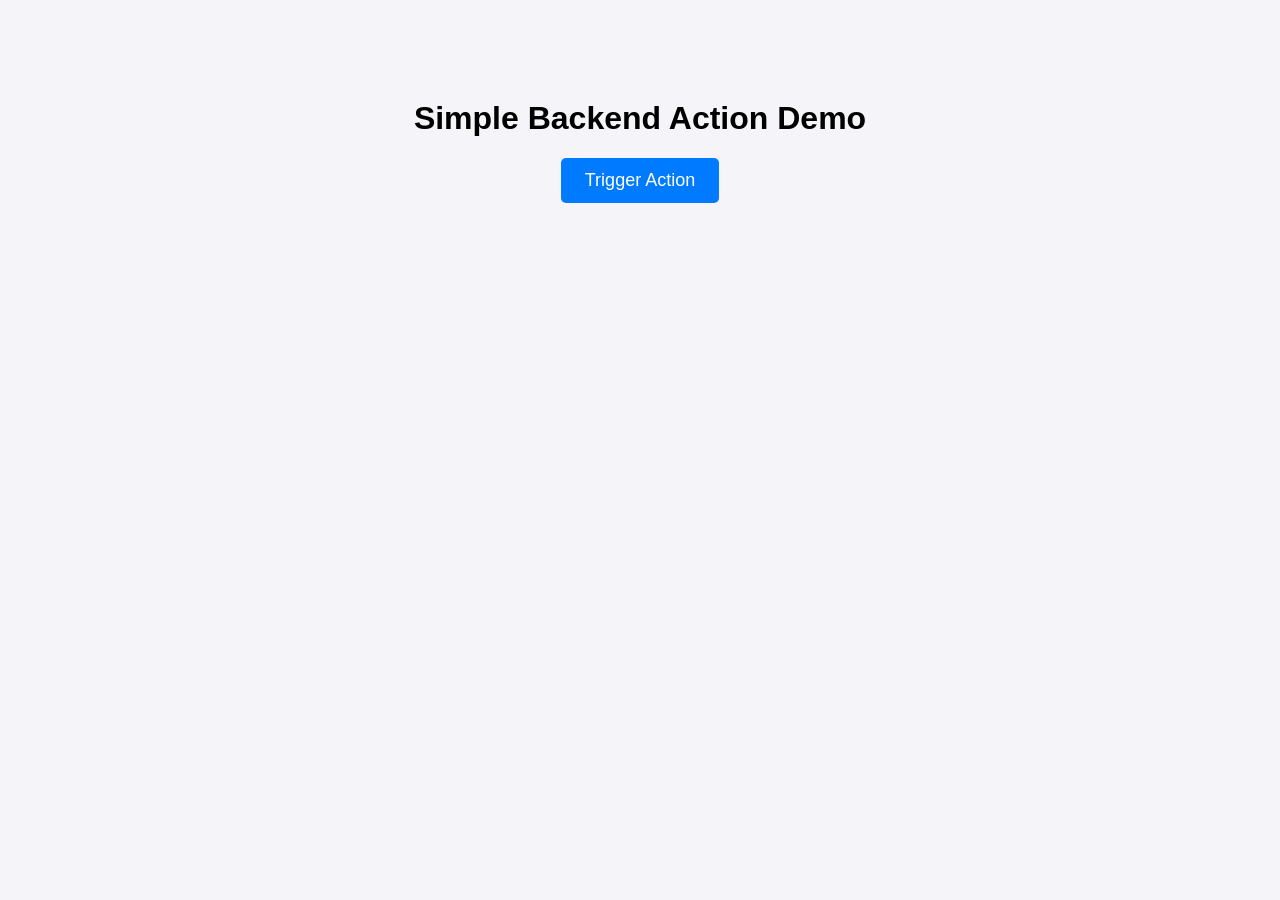
==== app/static/index.html @ 7d56d2df "up" ====
<!DOCTYPE html>
<html lang="en">
<head>
    <meta charset="UTF-8">
    <meta name="viewport" content="width=device-width, initial-scale=1.0">
    <title>Backend Action Tester</title>
    <style>
        body {
            font-family: 'Segoe UI', Tahoma, Geneva, Verdana, sans-serif;
            text-align: center;
            margin-top: 100px;
            background-color: #f4f4f9;
        }
        button {
            padding: 12px 24px;
            font-size: 18px;
            color: #fff;
            background-color: #007bff;
            border: none;
            border-radius: 5px;
            cursor: pointer;
            transition: background-color 0.3s;
        }
        button:hover {
            background-color: #0056b3;
        }
        #message {
            margin-top: 30px;
            font-size: 20px;
            font-weight: bold;
            color: #28a745;
        }
    </style>
</head>
<body>
    <h1>Simple Backend Action Demo</h1>
    <button onclick="triggerAction()">Trigger Action</button>
    <p id="message"></p>

    <script>
        async function triggerAction() {
            const messageElement = document.getElementById('message');
            messageElement.style.color = 'black';
            messageElement.innerText = "Loading...";

            try {
                const response = await fetch('/api/action', {
                    method: 'POST'
                });
                
                if (response.ok) {
                    const data = await response.json();
                    messageElement.style.color = '#28a745';
                    messageElement.innerText = data.message;
                } else {
                    messageElement.style.color = 'red';
                    messageElement.innerText = "Error completing action.";
                }
            } catch (error) {
                messageElement.style.color = 'red';
                messageElement.innerText = 'Network error: ' + error.message;
            }
        }
    </script>
</body>
</html>
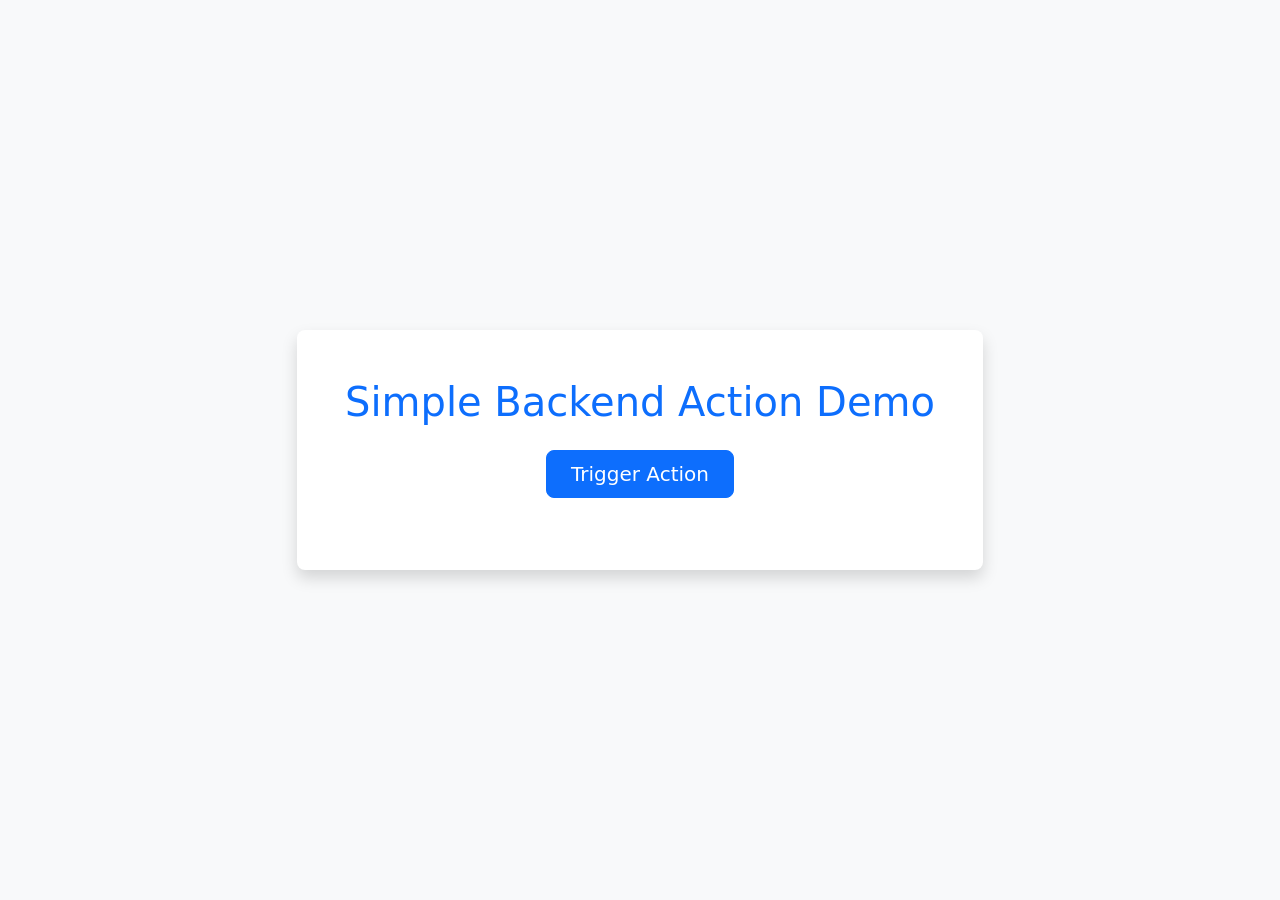
==== commit 7a99c52a: "Update index.html" ====
--- a/app/static/index.html
+++ b/app/static/index.html
@@ -1,66 +1,61 @@
 <!DOCTYPE html>
 <html lang="en">
+
 <head>
     <meta charset="UTF-8">
     <meta name="viewport" content="width=device-width, initial-scale=1.0">
     <title>Backend Action Tester</title>
-    <style>
-        body {
-            font-family: 'Segoe UI', Tahoma, Geneva, Verdana, sans-serif;
-            text-align: center;
-            margin-top: 100px;
-            background-color: #f4f4f9;
-        }
-        button {
-            padding: 12px 24px;
-            font-size: 18px;
-            color: #fff;
-            background-color: #007bff;
-            border: none;
-            border-radius: 5px;
-            cursor: pointer;
-            transition: background-color 0.3s;
-        }
-        button:hover {
-            background-color: #0056b3;
-        }
-        #message {
-            margin-top: 30px;
-            font-size: 20px;
-            font-weight: bold;
-            color: #28a745;
-        }
-    </style>
+    <!-- Bootstrap CSS -->
+    <link href="https://cdn.jsdelivr.net/npm/bootstrap@5.3.3/dist/css/bootstrap.min.css" rel="stylesheet"
+        integrity="sha384-QWTKZyjpPEjISv5WaRU9OFeRpok6YctnYmDr5pNlyT2bRjXh0JMhjY6hW+ALEwIH" crossorigin="anonymous">
 </head>
-<body>
-    <h1>Simple Backend Action Demo</h1>
-    <button onclick="triggerAction()">Trigger Action</button>
-    <p id="message"></p>
+
+<body class="bg-light d-flex flex-column justify-content-center align-items-center vh-100">
+
+    <div class="text-center p-5 bg-white shadow rounded-3">
+        <h1 class="mb-4 text-primary">Simple Backend Action Demo</h1>
+
+        <button class="btn btn-primary btn-lg px-4" onclick="triggerAction()">
+            Trigger Action
+        </button>
+
+        <div class="mt-4">
+            <p id="message" class="fs-5 fw-bold"></p>
+        </div>
+    </div>
+
+    <!-- Bootstrap JS (Optional, but good for interactive components) -->
+    <script src="https://cdn.jsdelivr.net/npm/bootstrap@5.3.3/dist/js/bootstrap.bundle.min.js"
+        integrity="sha384-YvpcrYf0tY3lHB60NNkmXc5s9fDVZLESaAA55NDzOxhy9GkcIdslK1eN7N6jIeHz"
+        crossorigin="anonymous"></script>
 
     <script>
         async function triggerAction() {
             const messageElement = document.getElementById('message');
-            messageElement.style.color = 'black';
+
+            // Re-apply Bootstrap classes for the loading state (resetting colors)
+            messageElement.className = 'fs-5 fw-bold text-dark';
             messageElement.innerText = "Loading...";
 
             try {
                 const response = await fetch('/api/action', {
                     method: 'POST'
                 });
-                
+
                 if (response.ok) {
                     const data = await response.json();
-                    messageElement.style.color = '#28a745';
+                    messageElement.className = 'fs-5 fw-bold text-success';
                     messageElement.innerText = data.message;
                 } else {
-                    messageElement.style.color = 'red';
+                    messageElement.className = 'fs-5 fw-bold text-danger';
                     messageElement.innerText = "Error completing action.";
                 }
             } catch (error) {
-                messageElement.style.color = 'red';
+                messageElement.className = 'fs-5 fw-bold text-danger';
                 messageElement.innerText = 'Network error: ' + error.message;
             }
         }
     </script>
 </body>
-</html>
+
+</html>
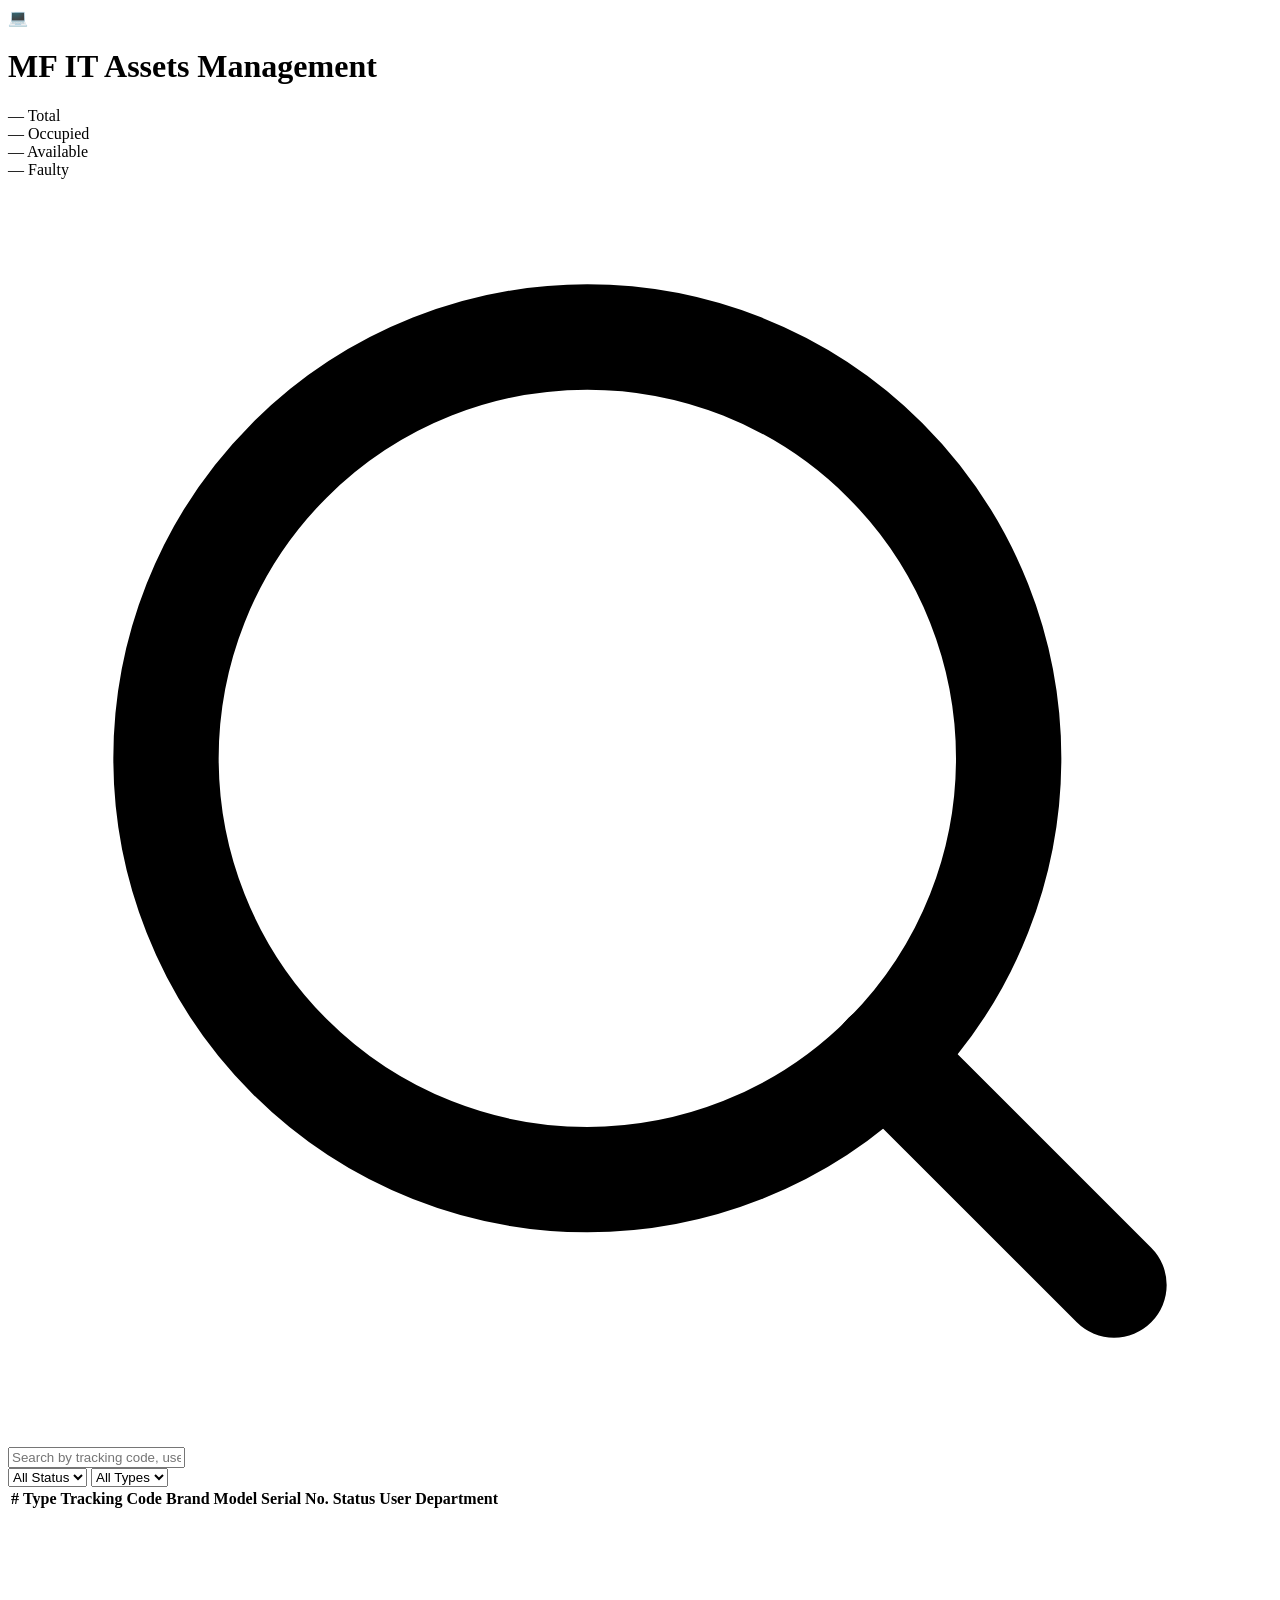
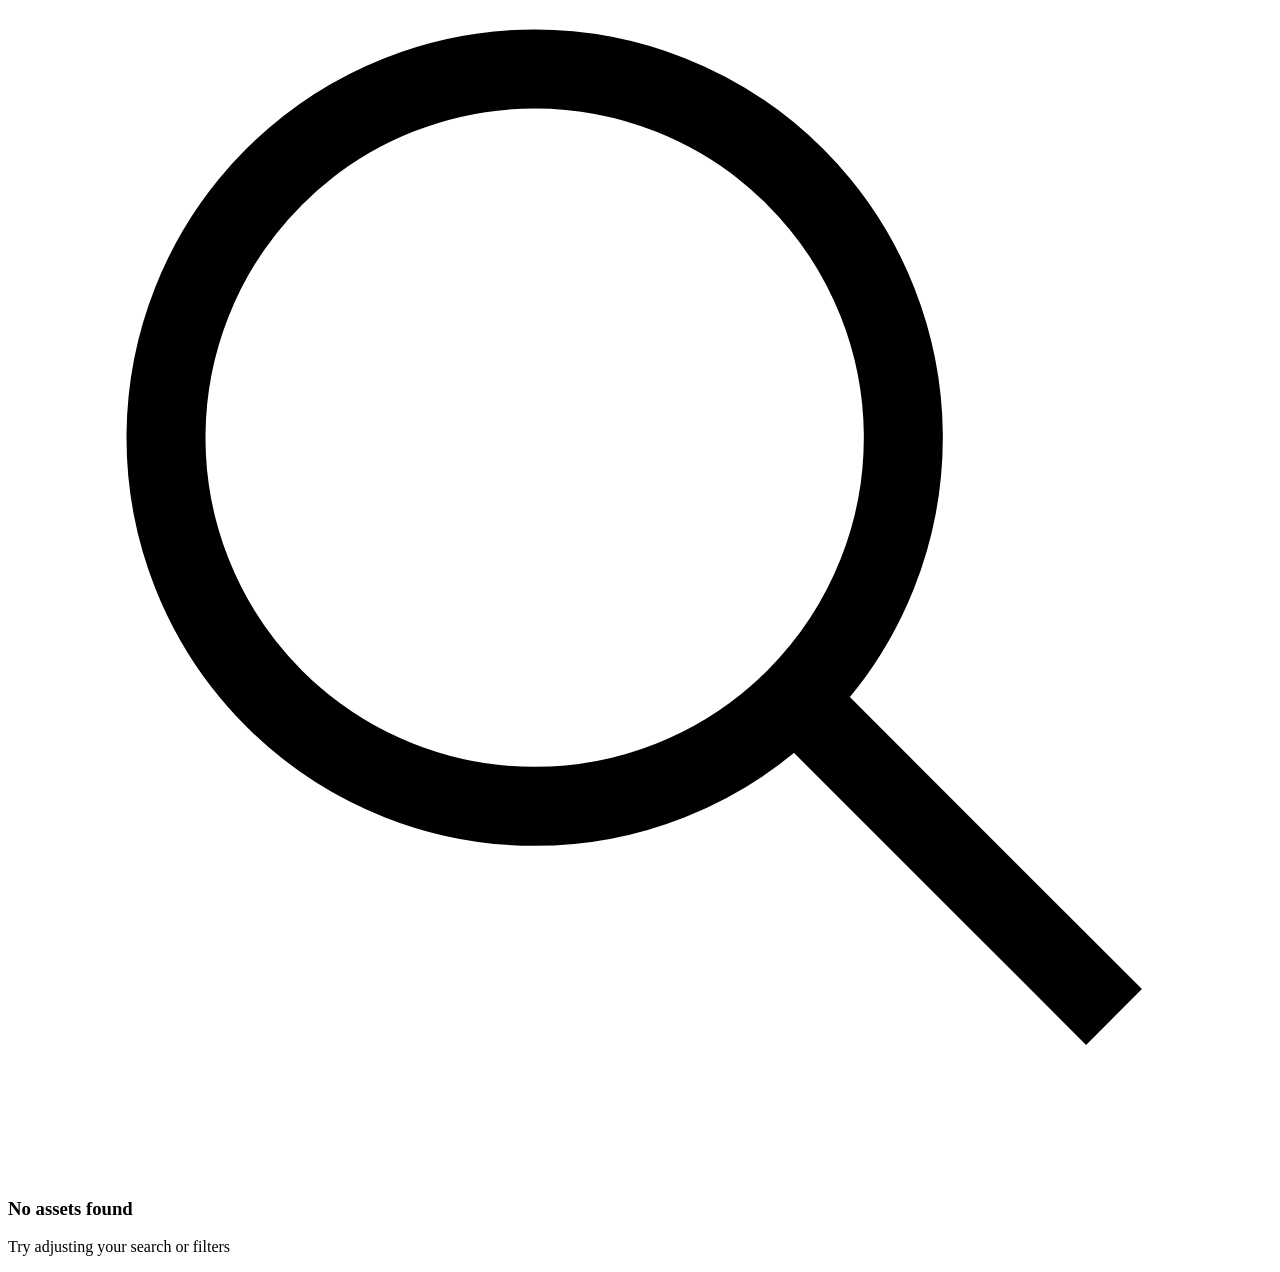
==== commit 5c7f9b3b: "update" ====
--- a/app/static/index.html
+++ b/app/static/index.html
@@ -1,61 +1,225 @@
 <!DOCTYPE html>
 <html lang="en">
-
 <head>
     <meta charset="UTF-8">
     <meta name="viewport" content="width=device-width, initial-scale=1.0">
-    <title>Backend Action Tester</title>
-    <!-- Bootstrap CSS -->
-    <link href="https://cdn.jsdelivr.net/npm/bootstrap@5.3.3/dist/css/bootstrap.min.css" rel="stylesheet"
-        integrity="sha384-QWTKZyjpPEjISv5WaRU9OFeRpok6YctnYmDr5pNlyT2bRjXh0JMhjY6hW+ALEwIH" crossorigin="anonymous">
+    <title>MF IT Assets — Asset Management</title>
+    <meta name="description" content="Comprehensive IT asset management system for tracking laptops, desktops, printers, and peripherals.">
+    <link rel="stylesheet" href="/static/styles.css?v=2">
 </head>
-
-<body class="bg-light d-flex flex-column justify-content-center align-items-center vh-100">
-
-    <div class="text-center p-5 bg-white shadow rounded-3">
-        <h1 class="mb-4 text-primary">Simple Backend Action Demo</h1>
-
-        <button class="btn btn-primary btn-lg px-4" onclick="triggerAction()">
-            Trigger Action
-        </button>
-
-        <div class="mt-4">
-            <p id="message" class="fs-5 fw-bold"></p>
+<body>
+    <div class="container">
+        <!-- Header -->
+        <header class="header fade-in">
+            <div class="header-left">
+                <div class="logo-icon">💻</div>
+                <h1>MF IT Assets <span>Management</span></h1>
+            </div>
+            <div class="stats-bar" id="statsBar">
+                <div class="stat-chip total"><span class="dot"></span><span id="statTotal">—</span> Total</div>
+                <div class="stat-chip occupied"><span class="dot"></span><span id="statOccupied">—</span> Occupied</div>
+                <div class="stat-chip available"><span class="dot"></span><span id="statAvailable">—</span> Available</div>
+                <div class="stat-chip faulty"><span class="dot"></span><span id="statFaulty">—</span> Faulty</div>
+            </div>
+        </header>
+
+        <!-- Toolbar -->
+        <div class="toolbar fade-in fade-in-delay-1">
+            <div class="search-box">
+                <svg viewBox="0 0 24 24" fill="none" stroke="currentColor" stroke-width="2" stroke-linecap="round"><circle cx="11" cy="11" r="8"/><line x1="21" y1="21" x2="16.65" y2="16.65"/></svg>
+                <input type="text" id="searchInput" placeholder="Search by tracking code, user, brand, model, serial...">
+            </div>
+            <select class="filter-select" id="statusFilter">
+                <option value="">All Status</option>
+                <option value="Available">Available</option>
+                <option value="Occupied">Occupied</option>
+                <option value="Faulty">Faulty</option>
+            </select>
+            <select class="filter-select" id="typeFilter">
+                <option value="">All Types</option>
+                <option value="Laptop">Laptop</option>
+                <option value="Desktop">Desktop</option>
+                <option value="Printer">Printer</option>
+                <option value="Monitor">Monitor</option>
+            </select>
+        </div>
+
+        <!-- Table -->
+        <div class="table-card fade-in fade-in-delay-2">
+            <div class="table-wrapper">
+                <table>
+                    <thead>
+                        <tr>
+                            <th>#</th>
+                            <th>Type</th>
+                            <th>Tracking Code</th>
+                            <th>Brand</th>
+                            <th>Model</th>
+                            <th>Serial No.</th>
+                            <th>Status</th>
+                            <th>User</th>
+                            <th>Department</th>
+                        </tr>
+                    </thead>
+                    <tbody id="assetTableBody">
+                        <!-- Populated by JS -->
+                    </tbody>
+                </table>
+            </div>
+
+            <!-- Loading -->
+            <div class="loading-overlay" id="loadingState">
+                <div class="spinner"></div>
+                <span class="loading-text">Loading assets...</span>
+            </div>
+
+            <!-- Empty -->
+            <div class="empty-state" id="emptyState" style="display:none">
+                <svg viewBox="0 0 24 24" fill="none" stroke="currentColor" stroke-width="1.5"><path d="M21 21l-6-6m2-5a7 7 0 11-14 0 7 7 0 0114 0z"/></svg>
+                <h3>No assets found</h3>
+                <p>Try adjusting your search or filters</p>
+            </div>
+
+            <!-- Footer -->
+            <div class="table-footer" id="tableFooter" style="display:none">
+                <span id="resultCount">Showing 0 assets</span>
+                <span>MF IT Assets Database</span>
+            </div>
         </div>
     </div>
 
-    <!-- Bootstrap JS (Optional, but good for interactive components) -->
-    <script src="https://cdn.jsdelivr.net/npm/bootstrap@5.3.3/dist/js/bootstrap.bundle.min.js"
-        integrity="sha384-YvpcrYf0tY3lHB60NNkmXc5s9fDVZLESaAA55NDzOxhy9GkcIdslK1eN7N6jIeHz"
-        crossorigin="anonymous"></script>
-
     <script>
-        async function triggerAction() {
-            const messageElement = document.getElementById('message');
-
-            // Re-apply Bootstrap classes for the loading state (resetting colors)
-            messageElement.className = 'fs-5 fw-bold text-dark';
-            messageElement.innerText = "Loading...";
+        const API_BASE = '/assets';
+        let allAssets = [];
+        let debounceTimer = null;
+
+        // ── Fetch & Render ──────────────────────────────────
+        async function loadAssets(search = '', status = '', type = '') {
+            const params = new URLSearchParams();
+            if (search) params.set('search', search);
+            if (status) params.set('status', status);
+            if (type)   params.set('type', type);
+
+            const url = `${API_BASE}/?${params.toString()}`;
+
+            document.getElementById('loadingState').style.display = 'flex';
+            document.getElementById('emptyState').style.display = 'none';
+            document.getElementById('tableFooter').style.display = 'none';
+            document.getElementById('assetTableBody').innerHTML = '';
 
             try {
-                const response = await fetch('/api/action', {
-                    method: 'POST'
-                });
-
-                if (response.ok) {
-                    const data = await response.json();
-                    messageElement.className = 'fs-5 fw-bold text-success';
-                    messageElement.innerText = data.message;
-                } else {
-                    messageElement.className = 'fs-5 fw-bold text-danger';
-                    messageElement.innerText = "Error completing action.";
-                }
-            } catch (error) {
-                messageElement.className = 'fs-5 fw-bold text-danger';
-                messageElement.innerText = 'Network error: ' + error.message;
+                const res = await fetch(url);
+                const data = await res.json();
+                allAssets = data;
+                renderTable(data);
+                updateStats(data);
+            } catch (err) {
+                console.error('Error loading assets:', err);
+                document.getElementById('loadingState').style.display = 'none';
+                document.getElementById('emptyState').style.display = 'block';
             }
         }
+
+        function renderTable(assets) {
+            const tbody = document.getElementById('assetTableBody');
+            const loading = document.getElementById('loadingState');
+            const empty = document.getElementById('emptyState');
+            const footer = document.getElementById('tableFooter');
+
+            loading.style.display = 'none';
+
+            if (assets.length === 0) {
+                tbody.innerHTML = '';
+                empty.style.display = 'block';
+                footer.style.display = 'none';
+                return;
+            }
+
+            empty.style.display = 'none';
+            footer.style.display = 'flex';
+            document.getElementById('resultCount').textContent = `Showing ${assets.length} asset${assets.length !== 1 ? 's' : ''}`;
+
+            tbody.innerHTML = assets.map((a, i) => `
+                <tr onclick="viewDetail(${a.id})" title="Click to view details">
+                    <td class="col-no">${i + 1}</td>
+                    <td class="col-type">${getTypeIcon(a.type)} ${a.type || '—'}</td>
+                    <td class="col-tracking">${a.tracking_code || '—'}</td>
+                    <td>${a.brand || '—'}</td>
+                    <td>${a.model || '—'}</td>
+                    <td>${a.serial_no || '—'}</td>
+                    <td>${statusBadge(a.assignment_status)}</td>
+                    <td class="col-user">${a.users_name || '—'}</td>
+                    <td>${a.department || '—'}</td>
+                </tr>
+            `).join('');
+        }
+
+        function updateStats(assets) {
+            // Use allAssets for stats on initial load, filtered for search
+            const total = assets.length;
+            const occupied = assets.filter(a => a.assignment_status === 'Occupied').length;
+            const available = assets.filter(a => a.assignment_status === 'Available').length;
+            const faulty = assets.filter(a => a.assignment_status === 'Faulty').length;
+            document.getElementById('statTotal').textContent = total;
+            document.getElementById('statOccupied').textContent = occupied;
+            document.getElementById('statAvailable').textContent = available;
+            document.getElementById('statFaulty').textContent = faulty;
+        }
+
+        function statusBadge(status) {
+            if (!status) return '<span class="badge badge-unknown">Unknown</span>';
+            const s = status.toLowerCase();
+            let cls = 'badge-unknown';
+            if (s === 'available') cls = 'badge-available';
+            else if (s === 'occupied') cls = 'badge-occupied';
+            else if (s === 'faulty') cls = 'badge-faulty';
+            return `<span class="badge ${cls}">${status}</span>`;
+        }
+
+        function getTypeIcon(type) {
+            if (!type) return '📦';
+            const t = type.toLowerCase();
+            if (t.includes('laptop')) return '💻';
+            if (t.includes('desktop')) return '🖥️';
+            if (t.includes('printer')) return '🖨️';
+            if (t.includes('monitor')) return '🖥️';
+            return '📦';
+        }
+
+        function viewDetail(id) {
+            window.location.href = `/detail?id=${id}`;
+        }
+
+        // ── Event Listeners ─────────────────────────────────
+        document.getElementById('searchInput').addEventListener('input', (e) => {
+            clearTimeout(debounceTimer);
+            debounceTimer = setTimeout(() => {
+                loadAssets(
+                    e.target.value,
+                    document.getElementById('statusFilter').value,
+                    document.getElementById('typeFilter').value
+                );
+            }, 300);
+        });
+
+        document.getElementById('statusFilter').addEventListener('change', () => {
+            loadAssets(
+                document.getElementById('searchInput').value,
+                document.getElementById('statusFilter').value,
+                document.getElementById('typeFilter').value
+            );
+        });
+
+        document.getElementById('typeFilter').addEventListener('change', () => {
+            loadAssets(
+                document.getElementById('searchInput').value,
+                document.getElementById('statusFilter').value,
+                document.getElementById('typeFilter').value
+            );
+        });
+
+        // ── Init ────────────────────────────────────────────
+        loadAssets();
     </script>
 </body>
-
 </html>
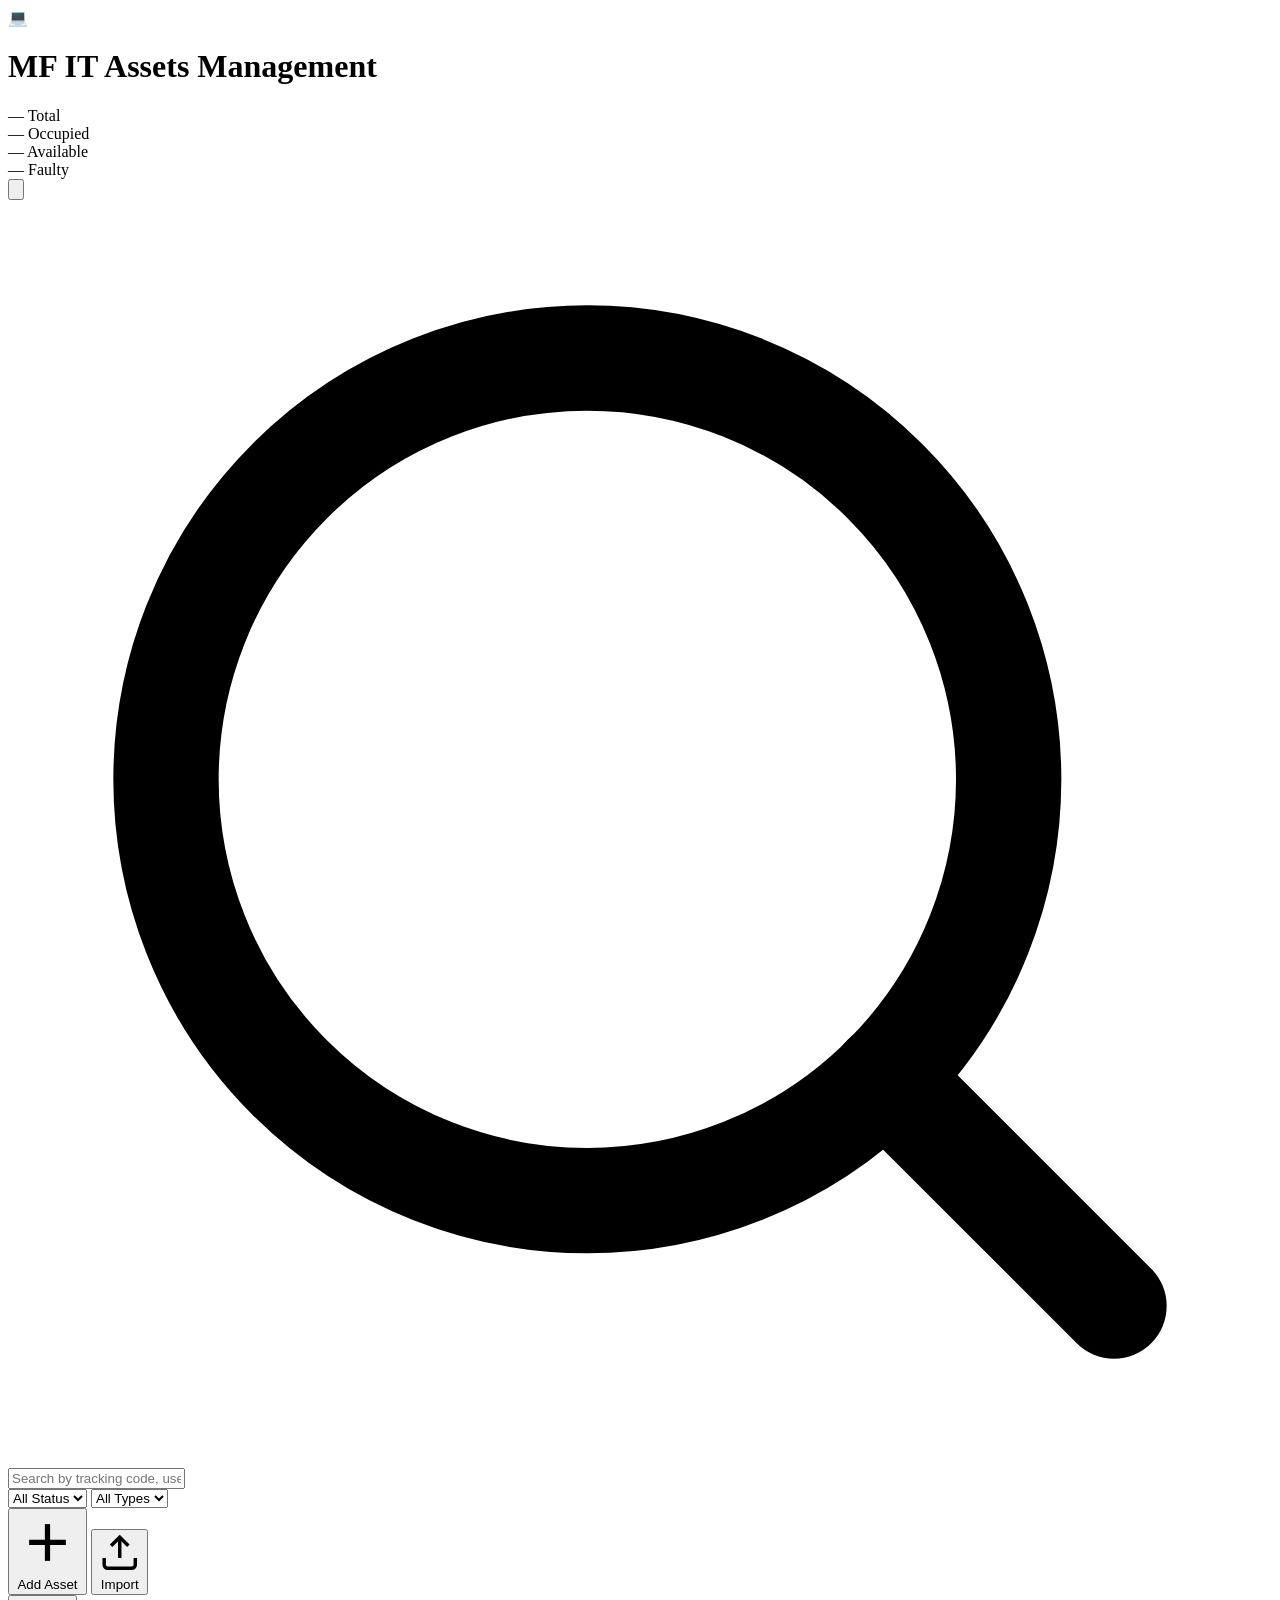
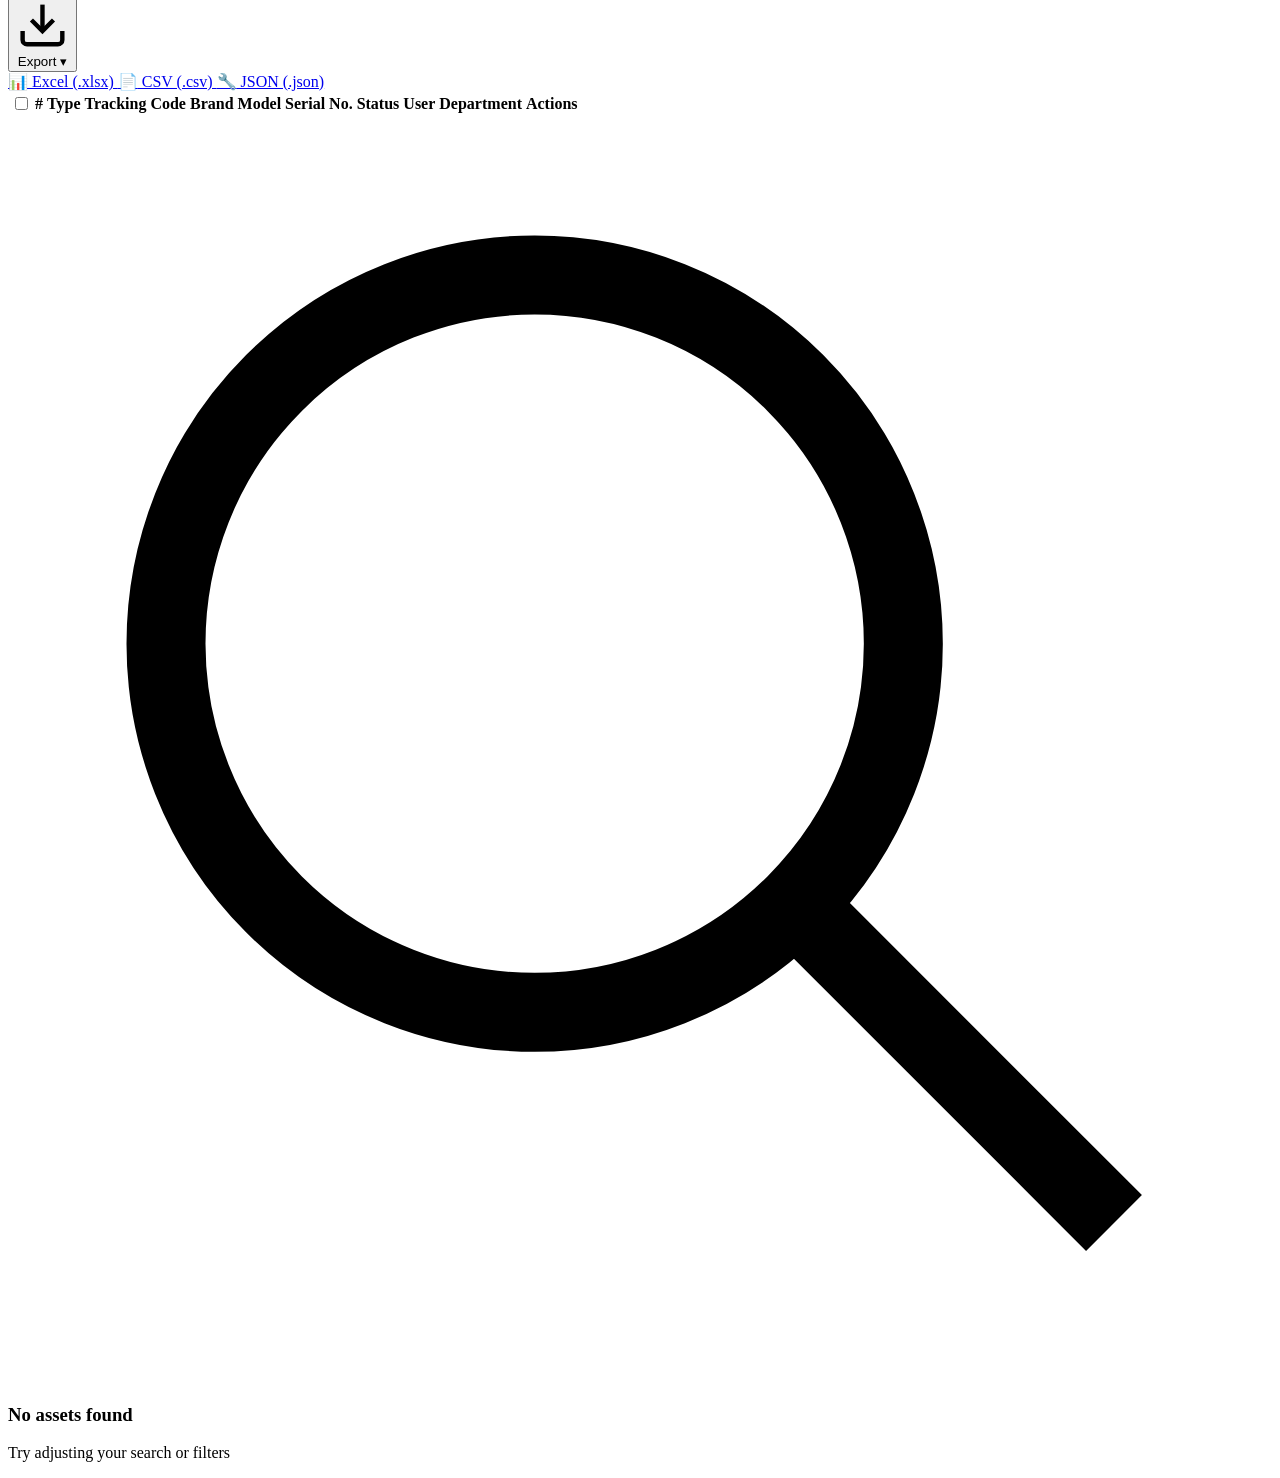
==== commit cff26e7b: "up" ====
--- a/app/static/index.html
+++ b/app/static/index.html
@@ -5,7 +5,7 @@
     <meta name="viewport" content="width=device-width, initial-scale=1.0">
     <title>MF IT Assets — Asset Management</title>
     <meta name="description" content="Comprehensive IT asset management system for tracking laptops, desktops, printers, and peripherals.">
-    <link rel="stylesheet" href="/static/styles.css?v=2">
+    <link rel="stylesheet" href="/static/styles.css?v=4">
 </head>
 <body>
     <div class="container">
@@ -15,11 +15,18 @@
                 <div class="logo-icon">💻</div>
                 <h1>MF IT Assets <span>Management</span></h1>
             </div>
-            <div class="stats-bar" id="statsBar">
-                <div class="stat-chip total"><span class="dot"></span><span id="statTotal">—</span> Total</div>
-                <div class="stat-chip occupied"><span class="dot"></span><span id="statOccupied">—</span> Occupied</div>
-                <div class="stat-chip available"><span class="dot"></span><span id="statAvailable">—</span> Available</div>
-                <div class="stat-chip faulty"><span class="dot"></span><span id="statFaulty">—</span> Faulty</div>
+            <div class="header-right">
+                <div class="stats-bar" id="statsBar">
+                    <div class="stat-chip total"><span class="dot"></span><span id="statTotal">—</span> Total</div>
+                    <div class="stat-chip occupied"><span class="dot"></span><span id="statOccupied">—</span> Occupied</div>
+                    <div class="stat-chip available"><span class="dot"></span><span id="statAvailable">—</span> Available</div>
+                    <div class="stat-chip faulty"><span class="dot"></span><span id="statFaulty">—</span> Faulty</div>
+                </div>
+                <button class="logout-btn" id="logoutBtn" title="Logout">
+                    <svg viewBox="0 0 24 24" fill="none" stroke="currentColor" stroke-width="2" stroke-linecap="round">
+                        <path d="M9 21H5a2 2 0 01-2-2V5a2 2 0 012-2h4"/><polyline points="16 17 21 12 16 7"/><line x1="21" y1="12" x2="9" y2="12"/>
+                    </svg>
+                </button>
             </div>
         </header>
 
@@ -44,12 +51,47 @@
             </select>
         </div>
 
+        <!-- Action Bar -->
+        <div class="action-bar fade-in fade-in-delay-1">
+            <div class="action-group">
+                <button class="action-btn primary" id="addAssetBtn" title="Add New Asset">
+                    <svg viewBox="0 0 24 24" fill="none" stroke="currentColor" stroke-width="2"><line x1="12" y1="5" x2="12" y2="19"/><line x1="5" y1="12" x2="19" y2="12"/></svg>
+                    Add Asset
+                </button>
+                <button class="action-btn" id="importBtn" title="Import from Excel">
+                    <svg viewBox="0 0 24 24" fill="none" stroke="currentColor" stroke-width="2"><path d="M21 15v4a2 2 0 01-2 2H5a2 2 0 01-2-2v-4"/><polyline points="17 8 12 3 7 8"/><line x1="12" y1="3" x2="12" y2="15"/></svg>
+                    Import
+                </button>
+                <input type="file" id="importFileInput" accept=".xlsx,.xls" style="display:none">
+            </div>
+            <div class="action-group">
+                <div class="export-dropdown" id="exportDropdown">
+                    <button class="action-btn" id="exportBtn" title="Export Data">
+                        <svg viewBox="0 0 24 24" fill="none" stroke="currentColor" stroke-width="2"><path d="M21 15v4a2 2 0 01-2 2H5a2 2 0 01-2-2v-4"/><polyline points="7 10 12 15 17 10"/><line x1="12" y1="15" x2="12" y2="3"/></svg>
+                        Export ▾
+                    </button>
+                    <div class="export-menu" id="exportMenu">
+                        <a href="#" id="exportExcel" class="export-option">
+                            <span class="export-icon">📊</span> Excel (.xlsx)
+                        </a>
+                        <a href="#" id="exportCSV" class="export-option">
+                            <span class="export-icon">📄</span> CSV (.csv)
+                        </a>
+                        <a href="#" id="exportJSON" class="export-option">
+                            <span class="export-icon">🔧</span> JSON (.json)
+                        </a>
+                    </div>
+                </div>
+            </div>
+        </div>
+
         <!-- Table -->
         <div class="table-card fade-in fade-in-delay-2">
             <div class="table-wrapper">
                 <table>
                     <thead>
                         <tr>
+                            <th><input type="checkbox" id="selectAll" title="Select All"></th>
                             <th>#</th>
                             <th>Type</th>
                             <th>Tracking Code</th>
@@ -59,6 +101,7 @@
                             <th>Status</th>
                             <th>User</th>
                             <th>Department</th>
+                            <th>Actions</th>
                         </tr>
                     </thead>
                     <tbody id="assetTableBody">
@@ -83,15 +126,109 @@
             <!-- Footer -->
             <div class="table-footer" id="tableFooter" style="display:none">
                 <span id="resultCount">Showing 0 assets</span>
-                <span>MF IT Assets Database</span>
+                <div class="table-footer-actions">
+                    <button class="action-btn danger small" id="deleteSelectedBtn" style="display:none" title="Delete Selected">
+                        <svg viewBox="0 0 24 24" fill="none" stroke="currentColor" stroke-width="2"><polyline points="3 6 5 6 21 6"/><path d="M19 6v14a2 2 0 01-2 2H7a2 2 0 01-2-2V6m3 0V4a2 2 0 012-2h4a2 2 0 012 2v2"/></svg>
+                        Delete Selected
+                    </button>
+                    <span>MF IT Assets Database</span>
+                </div>
             </div>
         </div>
+    </div>
+
+    <!-- Add Asset Modal -->
+    <div class="modal-overlay" id="addModal" style="display:none">
+        <div class="modal-card">
+            <div class="modal-header">
+                <h2>➕ Add New Asset</h2>
+                <button class="modal-close" id="addModalClose">&times;</button>
+            </div>
+            <form id="addForm" class="modal-body">
+                <div class="form-group">
+                    <label>Type *</label>
+                    <select name="type" required>
+                        <option value="">Select type</option>
+                        <option value="Laptop">Laptop</option>
+                        <option value="Desktop">Desktop</option>
+                        <option value="Printer">Printer</option>
+                        <option value="Monitor">Monitor</option>
+                    </select>
+                </div>
+                <div class="form-group">
+                    <label>Tracking Code *</label>
+                    <input type="text" name="tracking_code" required placeholder="e.g. LT/MFM/350">
+                </div>
+                <div class="form-group">
+                    <label>Owner</label>
+                    <input type="text" name="owner" placeholder="e.g. Manforce Resources">
+                </div>
+                <div class="form-group">
+                    <label>Brand</label>
+                    <input type="text" name="brand" placeholder="e.g. HP, Dell, Lenovo">
+                </div>
+                <div class="form-group">
+                    <label>Model</label>
+                    <input type="text" name="model" placeholder="e.g. ProBook G1iR">
+                </div>
+                <div class="form-group">
+                    <label>Serial No.</label>
+                    <input type="text" name="serial_no" placeholder="e.g. 5CD6021BM8">
+                </div>
+                <div class="form-group">
+                    <label>CPU</label>
+                    <input type="text" name="cpu" placeholder="e.g. Intel Core i5">
+                </div>
+                <div class="form-group">
+                    <label>RAM</label>
+                    <input type="text" name="ram" placeholder="e.g. 16GB DDR5">
+                </div>
+                <div class="form-group">
+                    <label>Storage</label>
+                    <input type="text" name="storage" placeholder="e.g. 512GB SSD">
+                </div>
+                <div class="form-group">
+                    <label>Price</label>
+                    <input type="text" name="price" placeholder="e.g. 3000.00">
+                </div>
+                <div class="form-group">
+                    <label>Purchase Date</label>
+                    <input type="date" name="purchase_date">
+                </div>
+                <div class="form-group">
+                    <label>Status</label>
+                    <select name="assignment_status">
+                        <option value="Available">Available</option>
+                        <option value="Occupied">Occupied</option>
+                        <option value="Faulty">Faulty</option>
+                    </select>
+                </div>
+                <div class="form-group">
+                    <label>Assigned User</label>
+                    <input type="text" name="users_name" placeholder="e.g. John Doe">
+                </div>
+                <div class="form-group">
+                    <label>Department</label>
+                    <input type="text" name="department" placeholder="e.g. IT Department">
+                </div>
+            </form>
+            <div class="modal-footer">
+                <button type="button" class="btn-secondary" id="addCancelBtn">Cancel</button>
+                <button type="button" class="btn-primary" id="addSaveBtn">Create Asset</button>
+            </div>
+        </div>
+    </div>
+
+    <!-- Import Result Toast -->
+    <div class="toast" id="toast" style="display:none">
+        <div class="toast-content" id="toastContent"></div>
     </div>
 
     <script>
         const API_BASE = '/assets';
         let allAssets = [];
         let debounceTimer = null;
+        let selectedIds = new Set();
 
         // ── Fetch & Render ──────────────────────────────────
         async function loadAssets(search = '', status = '', type = '') {
@@ -111,6 +248,7 @@
                 const res = await fetch(url);
                 const data = await res.json();
                 allAssets = data;
+                selectedIds.clear();
                 renderTable(data);
                 updateStats(data);
             } catch (err) {
@@ -140,22 +278,29 @@
             document.getElementById('resultCount').textContent = `Showing ${assets.length} asset${assets.length !== 1 ? 's' : ''}`;
 
             tbody.innerHTML = assets.map((a, i) => `
-                <tr onclick="viewDetail(${a.id})" title="Click to view details">
-                    <td class="col-no">${i + 1}</td>
-                    <td class="col-type">${getTypeIcon(a.type)} ${a.type || '—'}</td>
-                    <td class="col-tracking">${a.tracking_code || '—'}</td>
-                    <td>${a.brand || '—'}</td>
-                    <td>${a.model || '—'}</td>
-                    <td>${a.serial_no || '—'}</td>
-                    <td>${statusBadge(a.assignment_status)}</td>
-                    <td class="col-user">${a.users_name || '—'}</td>
-                    <td>${a.department || '—'}</td>
+                <tr>
+                    <td class="col-check"><input type="checkbox" class="row-check" data-id="${a.id}" ${selectedIds.has(a.id) ? 'checked' : ''}></td>
+                    <td class="col-no" onclick="viewDetail(${a.id})">${i + 1}</td>
+                    <td class="col-type" onclick="viewDetail(${a.id})">${getTypeIcon(a.type)} ${a.type || '—'}</td>
+                    <td class="col-tracking" onclick="viewDetail(${a.id})">${a.tracking_code || '—'}</td>
+                    <td onclick="viewDetail(${a.id})">${a.brand || '—'}</td>
+                    <td onclick="viewDetail(${a.id})">${a.model || '—'}</td>
+                    <td onclick="viewDetail(${a.id})">${a.serial_no || '—'}</td>
+                    <td onclick="viewDetail(${a.id})">${statusBadge(a.assignment_status)}</td>
+                    <td class="col-user" onclick="viewDetail(${a.id})">${a.users_name || '—'}</td>
+                    <td onclick="viewDetail(${a.id})">${a.department || '—'}</td>
+                    <td class="col-actions">
+                        <button class="row-action-btn delete-row" onclick="deleteAsset(${a.id}, '${(a.tracking_code || '').replace(/'/g, "\\'")}', event)" title="Delete">
+                            <svg viewBox="0 0 24 24" fill="none" stroke="currentColor" stroke-width="2"><polyline points="3 6 5 6 21 6"/><path d="M19 6v14a2 2 0 01-2 2H7a2 2 0 01-2-2V6m3 0V4a2 2 0 012-2h4a2 2 0 012 2v2"/></svg>
+                        </button>
+                    </td>
                 </tr>
             `).join('');
+
+            updateDeleteBtn();
         }
 
         function updateStats(assets) {
-            // Use allAssets for stats on initial load, filtered for search
             const total = assets.length;
             const occupied = assets.filter(a => a.assignment_status === 'Occupied').length;
             const available = assets.filter(a => a.assignment_status === 'Available').length;
@@ -188,6 +333,182 @@
 
         function viewDetail(id) {
             window.location.href = `/detail?id=${id}`;
+        }
+
+        // ── Delete Single Asset ─────────────────────────────
+        async function deleteAsset(id, code, e) {
+            e.stopPropagation();
+            if (!confirm(`Delete asset "${code}"? This cannot be undone.`)) return;
+            try {
+                const res = await fetch(`${API_BASE}/${id}`, { method: 'DELETE' });
+                if (!res.ok) throw new Error('Delete failed');
+                showToast(`Asset "${code}" deleted`);
+                loadAssets(
+                    document.getElementById('searchInput').value,
+                    document.getElementById('statusFilter').value,
+                    document.getElementById('typeFilter').value
+                );
+            } catch (err) {
+                alert('Failed to delete: ' + err.message);
+            }
+        }
+
+        // ── Select / Delete Multiple ────────────────────────
+        document.getElementById('selectAll').addEventListener('change', (e) => {
+            const checked = e.target.checked;
+            document.querySelectorAll('.row-check').forEach(cb => {
+                cb.checked = checked;
+                const id = parseInt(cb.dataset.id);
+                if (checked) selectedIds.add(id); else selectedIds.delete(id);
+            });
+            updateDeleteBtn();
+        });
+
+        document.addEventListener('change', (e) => {
+            if (e.target.classList.contains('row-check')) {
+                const id = parseInt(e.target.dataset.id);
+                if (e.target.checked) selectedIds.add(id); else selectedIds.delete(id);
+                updateDeleteBtn();
+            }
+        });
+
+        function updateDeleteBtn() {
+            const btn = document.getElementById('deleteSelectedBtn');
+            btn.style.display = selectedIds.size > 0 ? 'flex' : 'none';
+            if (selectedIds.size > 0) {
+                btn.querySelector('svg + *') || null;
+                btn.innerHTML = `
+                    <svg viewBox="0 0 24 24" fill="none" stroke="currentColor" stroke-width="2"><polyline points="3 6 5 6 21 6"/><path d="M19 6v14a2 2 0 01-2 2H7a2 2 0 01-2-2V6m3 0V4a2 2 0 012-2h4a2 2 0 012 2v2"/></svg>
+                    Delete ${selectedIds.size} Selected
+                `;
+            }
+        }
+
+        document.getElementById('deleteSelectedBtn').addEventListener('click', async () => {
+            if (!confirm(`Delete ${selectedIds.size} selected asset(s)? This cannot be undone.`)) return;
+            let deleted = 0;
+            for (const id of selectedIds) {
+                try {
+                    const res = await fetch(`${API_BASE}/${id}`, { method: 'DELETE' });
+                    if (res.ok) deleted++;
+                } catch (err) {}
+            }
+            selectedIds.clear();
+            showToast(`${deleted} asset(s) deleted`);
+            loadAssets(
+                document.getElementById('searchInput').value,
+                document.getElementById('statusFilter').value,
+                document.getElementById('typeFilter').value
+            );
+        });
+
+        // ── Add Asset Modal ─────────────────────────────────
+        document.getElementById('addAssetBtn').addEventListener('click', () => {
+            document.getElementById('addForm').reset();
+            document.getElementById('addModal').style.display = 'flex';
+        });
+        document.getElementById('addModalClose').addEventListener('click', () => {
+            document.getElementById('addModal').style.display = 'none';
+        });
+        document.getElementById('addCancelBtn').addEventListener('click', () => {
+            document.getElementById('addModal').style.display = 'none';
+        });
+        document.getElementById('addModal').addEventListener('click', (e) => {
+            if (e.target === e.currentTarget) e.currentTarget.style.display = 'none';
+        });
+
+        document.getElementById('addSaveBtn').addEventListener('click', async () => {
+            const form = document.getElementById('addForm');
+            const data = {};
+            form.querySelectorAll('input, select').forEach(el => {
+                if (el.name && el.value) data[el.name] = el.value;
+            });
+
+            if (!data.type || !data.tracking_code) {
+                alert('Type and Tracking Code are required.');
+                return;
+            }
+
+            try {
+                const res = await fetch(`${API_BASE}/`, {
+                    method: 'POST',
+                    headers: { 'Content-Type': 'application/json' },
+                    body: JSON.stringify(data),
+                });
+                if (!res.ok) {
+                    const err = await res.json();
+                    throw new Error(err.detail || 'Create failed');
+                }
+                const result = await res.json();
+                document.getElementById('addModal').style.display = 'none';
+                showToast(`Asset "${result.tracking_code}" created`);
+                loadAssets();
+            } catch (err) {
+                alert('Failed to create: ' + err.message);
+            }
+        });
+
+        // ── Import Excel ────────────────────────────────────
+        document.getElementById('importBtn').addEventListener('click', () => {
+            document.getElementById('importFileInput').click();
+        });
+
+        document.getElementById('importFileInput').addEventListener('change', async (e) => {
+            const file = e.target.files[0];
+            if (!file) return;
+            e.target.value = '';
+
+            const formData = new FormData();
+            formData.append('file', file);
+
+            showToast(`Importing "${file.name}"...`, false);
+
+            try {
+                const res = await fetch(`${API_BASE}/import`, {
+                    method: 'POST',
+                    body: formData,
+                });
+                const result = await res.json();
+                if (!res.ok) throw new Error(result.detail || 'Import failed');
+                showToast(result.message);
+                loadAssets();
+            } catch (err) {
+                showToast('❌ ' + err.message);
+            }
+        });
+
+        // ── Export Dropdown ─────────────────────────────────
+        document.getElementById('exportBtn').addEventListener('click', (e) => {
+            e.stopPropagation();
+            const menu = document.getElementById('exportMenu');
+            menu.classList.toggle('show');
+        });
+
+        document.addEventListener('click', () => {
+            document.getElementById('exportMenu').classList.remove('show');
+        });
+
+        document.getElementById('exportExcel').addEventListener('click', (e) => {
+            e.preventDefault();
+            window.location.href = `${API_BASE}/export/excel`;
+        });
+        document.getElementById('exportCSV').addEventListener('click', (e) => {
+            e.preventDefault();
+            window.location.href = `${API_BASE}/export/csv`;
+        });
+        document.getElementById('exportJSON').addEventListener('click', (e) => {
+            e.preventDefault();
+            window.location.href = `${API_BASE}/export/json`;
+        });
+
+        // ── Toast ───────────────────────────────────────────
+        function showToast(msg, autoHide = true) {
+            const toast = document.getElementById('toast');
+            document.getElementById('toastContent').textContent = msg;
+            toast.style.display = 'flex';
+            if (autoHide) {
+                setTimeout(() => { toast.style.display = 'none'; }, 4000);
+            }
         }
 
         // ── Event Listeners ─────────────────────────────────
@@ -218,6 +539,12 @@
             );
         });
 
+        // ── Logout ───────────────────────────────────────────
+        document.getElementById('logoutBtn').addEventListener('click', async () => {
+            await fetch('/api/auth/logout', { method: 'POST' });
+            window.location.href = '/login';
+        });
+
         // ── Init ────────────────────────────────────────────
         loadAssets();
     </script>
